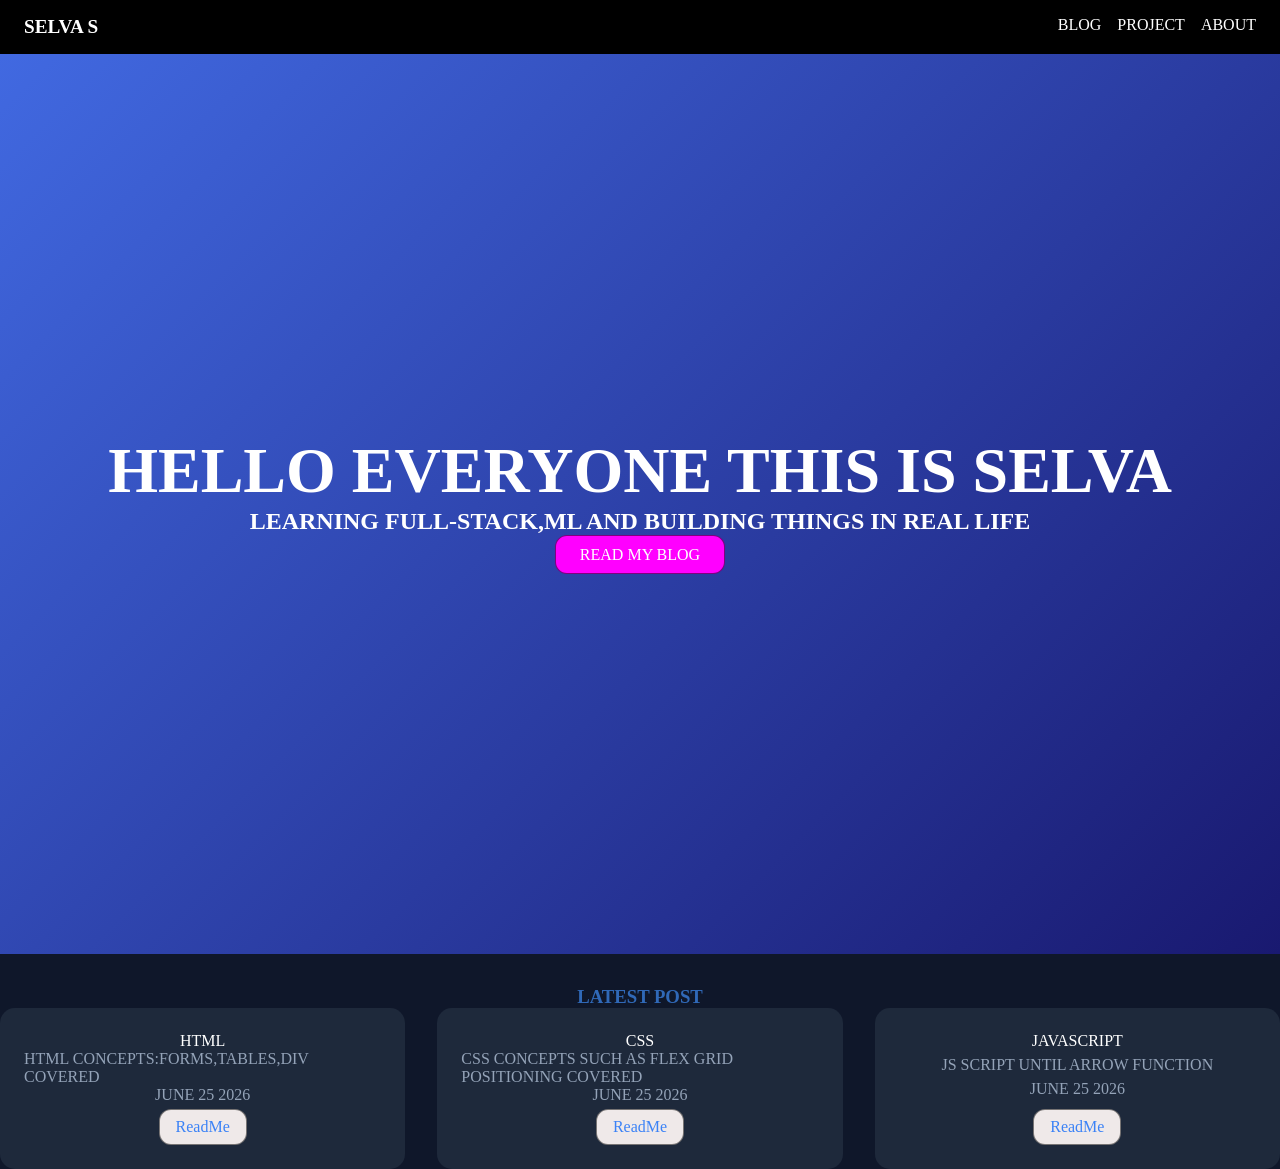
==== index.html @ 8ac54803 "Created NAVBAR AND BLOGSECTION" ====
<!DOCTYPE html>
<html lang="en">
<head>
    <meta charset="UTF-8">
    <meta name="viewport" content="width=device-width, initial-scale=1.0">
    <title>DEVBLOG</title>
    <link rel="stylesheet" href="style.css">
</head>
<body>
    <nav class="navbar">
        <div class="info">
            SELVA S
        </div>
        <div class="abtlinks">
            <a href="blogpage.html" target="_blank">BLOG</a>
            <a href="projectpage.html" target="_blank">PROJECT</a>
            <a href="aboutpage.html" target="_blank">ABOUT</a>
        </div>
    </nav>
    <div class="hero">
        <h1 class="heading">HELLO EVERYONE THIS IS SELVA</h1>
        <h2 class="subheading">LEARNING FULL-STACK,ML AND BUILDING THINGS IN REAL LIFE</h2>
        <a href="blogpage.html" target="_blank" class="blog_btn">READ MY BLOG</a>
    </div>
    <section class="blogpost">
        <div class="sectionhead">
         <h3 class="heading">LATEST POST</h3>
        </div>
        <div class="blogpost-section">
        <div class="card">
            <p class="heading">HTML</p>
            <p class="cardtext">HTML CONCEPTS:FORMS,TABLES,DIV COVERED</p>
           <p class="date">JUNE 25 2026</p>
            <a href="blogpost.html">ReadMe</a>
        </div>
        <div class="card">
            <p class="heading">CSS</p>
            <p class="cardtext">CSS CONCEPTS SUCH AS FLEX GRID POSITIONING COVERED </p>
              <p class="date">JUNE 25 2026</p>
            <a href="blogpost.html">ReadMe</a>
        </div>
        <div class="card">
            <p class="heading">JAVASCRIPT</p>
            <p class="cardtext">JS SCRIPT UNTIL ARROW FUNCTION</p>
              <p class="date">JUNE 25 2026</p>
            <a href="blogpost.html">ReadMe</a>
        </div>
    </div>
    </section>
</body>
</html>
---- style.css ----
:root
{
    --color:white;
    --spacing:1.5rem;
    --background:black;
    --hover-background:yellow;
    --card-bg: #1e293b;
  --card-text: #94a3b8;
  --card-heading: white;
  --tag-color: #3b82f6;

     background: #0f172a;
}

*
{
    box-sizing: border-box;
    margin:0;
    padding:0;
}

.navbar
{
    display: flex;
    justify-content: space-between;
    align-items: center;
    gap:4rem;
    color:var(--color);
    background:var(--background);
    position: sticky;
    top:0;
    padding: 1rem var(--spacing);
    z-index: 100;
}
.navbar .info
{
    font-size: 1.2rem;
    font-weight: bold;
}
.navbar .abtlinks 
{
   display: flex;
   gap:1rem;
   
}
.navbar .abtlinks a
{   display: inline-block;
    text-decoration: none;
    color:var(--color);
    position:relative;
    padding-bottom: 4px;
    transition: color 0.3s ease,transform 0.3s ease;
}
.navbar .abtlinks a:hover
{
    color: red;
    transform: translateY(-2px);
}
.navbar .abtlinks a::after
{
    content: "";
    position: absolute;
    bottom: 0;
    left:0;
    width: 0;
    height: 2px;
    transition: width 0.3s ease;
    background-color:var(--hover-background);
}
.navbar .abtlinks a:hover::after
{
    width:100%;
}
.hero
{   color: var(--color);
    display: flex;
    flex-direction: column;
    min-height: 100vh;
    justify-content: center;
    align-items: center;
    background:linear-gradient(135deg,#4169E1 0%,#191970 100%);
   
}
.hero .heading
{
    font-size:clamp(2.5rem,5vw,4rem);
}
.hero .subheading
{
    font-size: clamp(1rem,2.5vw,1.5rem);
}
.hero .blog_btn
{   display: inline-block;
    text-decoration: none;
    background-color: #FF00FF;
    padding: 0.6rem 1.5rem;
    border: 1px solid rgba(0,0,0,0.5);
    border-radius: 12px;
    color:white;
    transition: box-shadow 0.3s ease,transform 0.3s ease;
    
}
.hero .blog_btn:hover
{
    box-shadow: 0 4px 8px rgba(0,0,0,0.5);
    transform: scale(1.1);
}
.blogpost .sectionhead
{
    text-align: center;
    color: #3069b8;
    
}
.blogpost
{
    padding-top:2rem ;
}
.blogpost-section
{
    display: flex;
   justify-content: space-between;
  
  gap:2rem;
}
.blogpost-section .card
{
   flex: 1;
    background:var(--card-bg);
    color:var(--card-text);
    display: flex;
    flex-direction: column;
    align-items: center;
    justify-content: space-between;
    padding: 1.5rem;
    border-radius:15px ;
    min-width: 200px;

}
.blogpost-section .card .heading
{
    color: var(--card-heading);

}
.blogpost-section .card .cardtext
{
    color: var(--card-text);
}
.blogpost-section .card a
{
    margin-top: 5px;
    text-decoration: none;
    padding: 0.5rem 1rem;
    border:1px solid rgba(0,0,0,0.5);
    border-radius: 12px;
    background-color:rgb(239, 233, 233);
    color:var(--tag-color);
}
@media (max-width:768px)
{
    .blogpost-section 
    {
        flex-wrap: wrap;
        flex-direction: column;
    }
}
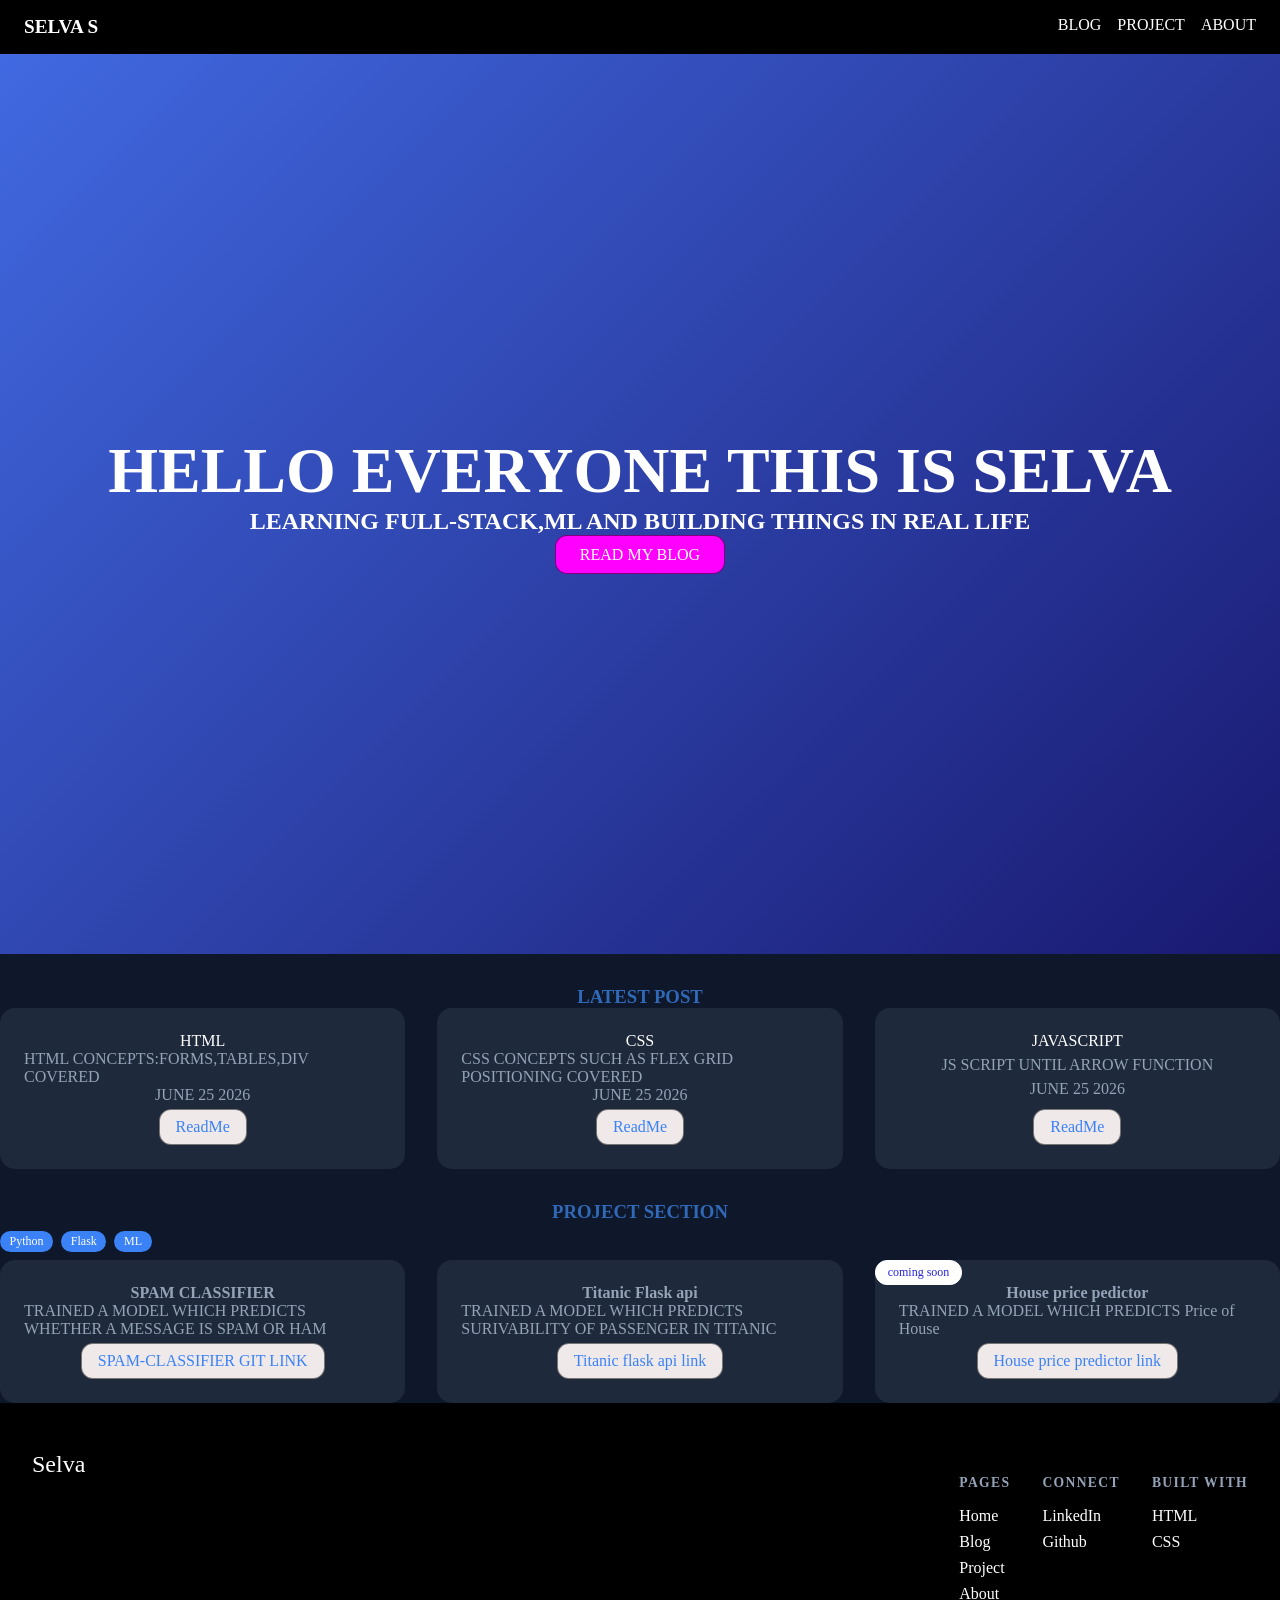
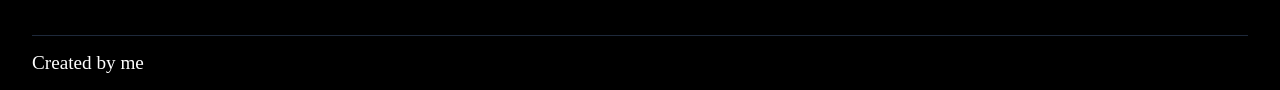
==== commit 731b83e7: "ADDED PROJECT SECTION AND FOOTER -HOME PAGE OVER" ====
--- a/index.html
+++ b/index.html
@@ -47,5 +47,73 @@
         </div>
     </div>
     </section>
+    
+    <section class="projects">
+       <div class="projecthead">
+        <h3>PROJECT SECTION</h3>
+       </div>
+
+       <div class="card-tags">
+             <span>Python</span>
+            <span>Flask</span>
+            <span>ML</span>
+        </div>
+
+       <div class="project-section">
+
+        <div class="project-card">       
+        <h4>SPAM CLASSIFIER</h4>
+        <p>TRAINED A MODEL WHICH PREDICTS WHETHER A MESSAGE IS SPAM OR HAM</p>
+        <a href="https://github.com/Selva-s7/spam-classifier-api" target="_blank">SPAM-CLASSIFIER GIT LINK</a>
+    </div>
+
+
+        <div class="project-card">
+            <h4>Titanic Flask api</h4>
+        <p>TRAINED A MODEL WHICH PREDICTS SURIVABILITY OF PASSENGER IN TITANIC</p>
+        <a href="https://github.com/Selva-s7/titanic-flask-api" target="_blank">Titanic flask api link</a>
+    </div>
+        
+        <div class="project-card1">
+            <h4>House price pedictor</h4>
+        <p>TRAINED A MODEL WHICH PREDICTS Price of House</p>
+        <a href="https://github.com/Selva-s7/house-price-predictor-api" target="_blank">House price predictor link</a>
+    </div>
+        
+
+       </div>
+    </section>
+
+    <footer class="footer">
+        <div class="footer-top">
+
+            <div class="footer-details">
+            <p>Selva</p>
+            </div>
+
+        <div class="footer-links">
+            <div class="links-column">
+                <h3>Pages</h3>
+                <a href="index.html" target="_blank">Home</a>
+                <a href="blogpage.html" target="_blank">Blog</a>
+                <a href="projectpage.html" target="_blank">Project</a>
+                <a href="aboutpage.html" target="_blank">About</a>
+            </div>
+            <div class="links-column">
+                <h3>Connect</h3>
+                <a href="https://www.linkedin.com/in/selva-s270406" target="_blank">LinkedIn</a>
+                <a href="https://github.com/Selva-s7" target="_blank">Github</a>
+            </div>
+            <div class="links-column">
+                <h3>Built with</h3>
+                <p>HTML</p>
+                <p>CSS</p>
+            </div>
+        </div>
+        </div>
+        <div class="footer-bottom">
+            <p>Created by me</p>
+        </div>
+    </footer>
 </body>
 </html>
--- a/style.css
+++ b/style.css
@@ -125,7 +125,7 @@
 .blogpost-section .card
 {
    flex: 1;
-    background:var(--card-bg);
+     background:var(--card-bg);
     color:var(--card-text);
     display: flex;
     flex-direction: column;
@@ -134,6 +134,7 @@
     padding: 1.5rem;
     border-radius:15px ;
     min-width: 200px;
+    
 
 }
 .blogpost-section .card .heading
@@ -162,4 +163,120 @@
         flex-wrap: wrap;
         flex-direction: column;
     }
+}
+.projects
+{
+    padding-top: 2rem;
+}
+.projects .projecthead
+{
+    text-align: center;
+      color: #3069b8;
+}
+.projects .card-tags
+{
+    color: white;
+    display: flex;
+    gap:0.5rem;
+    flex-wrap: wrap;
+    margin: 0.5rem 0;
+}
+.card-tags span {
+  background: var(--tag-color);
+  color: white;
+  padding: 0.2rem 0.6rem;
+  border-radius: 20px;
+  font-size: 0.75rem;
+}
+.projects .project-section
+{
+    display: flex;
+    justify-content: space-between;
+    gap:2rem;
+}
+.projects .project-section .project-card,.projects .project-section .project-card1 
+{   position: relative;
+    flex: 1;
+    background:var(--card-bg);
+    color:var(--card-text);
+    display: flex;
+    flex-direction: column;
+    align-items: center;
+    justify-content: space-between;
+    padding: 1.5rem;
+    border-radius:15px ;
+    min-width: 200px;
+}
+.projects .project-section .project-card a,.projects .project-section .project-card1 a
+{
+    text-decoration: none;
+    margin-top: 5px;
+    padding: 0.5rem 1rem;
+    border:1px solid rgba(0,0,0,0.5);
+    border-radius: 12px;
+    background-color:rgb(239, 233, 233);
+    color:var(--tag-color);
+}
+.projects .project-section .project-card1::before
+{
+    content: "coming soon";
+    position: absolute;
+    padding: 0.25rem 0.75rem;
+    left:0;
+    top:0;
+    color:rgb(38, 38, 219);
+    background: white;
+    border: 1px solid white;
+    border-radius: 12px;
+    z-index: 1;
+    font-size: 0.75rem;
+}
+.footer
+{   background-color: black;
+    padding: 3rem 2rem 1rem;
+}
+.footer .footer-top
+{
+    display: flex;
+    justify-content: space-between;
+}
+.footer .footer-top .footer-details
+{   
+    font-size: 1.5rem;
+    color: white;
+}
+.footer .footer-top .footer-links
+{  
+    display: flex;
+    gap:2rem;
+    padding-top: 1.5rem;
+}
+.footer .footer-top .footer-links .links-column
+{
+    display: flex;
+    flex-direction: column;
+    gap:0.5rem;
+    color:white;
+}
+.footer .footer-top .footer-links .links-column a
+{
+    text-decoration: none;
+    color: white;
+}
+.footer .footer-bottom
+{
+    font-size: 1.2rem;
+    color: white;
+    border-top: 1px solid #1e293b;
+    padding-top: 1rem;
+    margin-top: 2rem;
+}
+.footer .footer-top .footer-links .links-column h3
+{
+    text-transform: uppercase;
+    font-size: 0.85rem;
+    color: #94a3b8;
+    margin-bottom: 0.5rem;
+    letter-spacing: 0.1em;
+    
 }
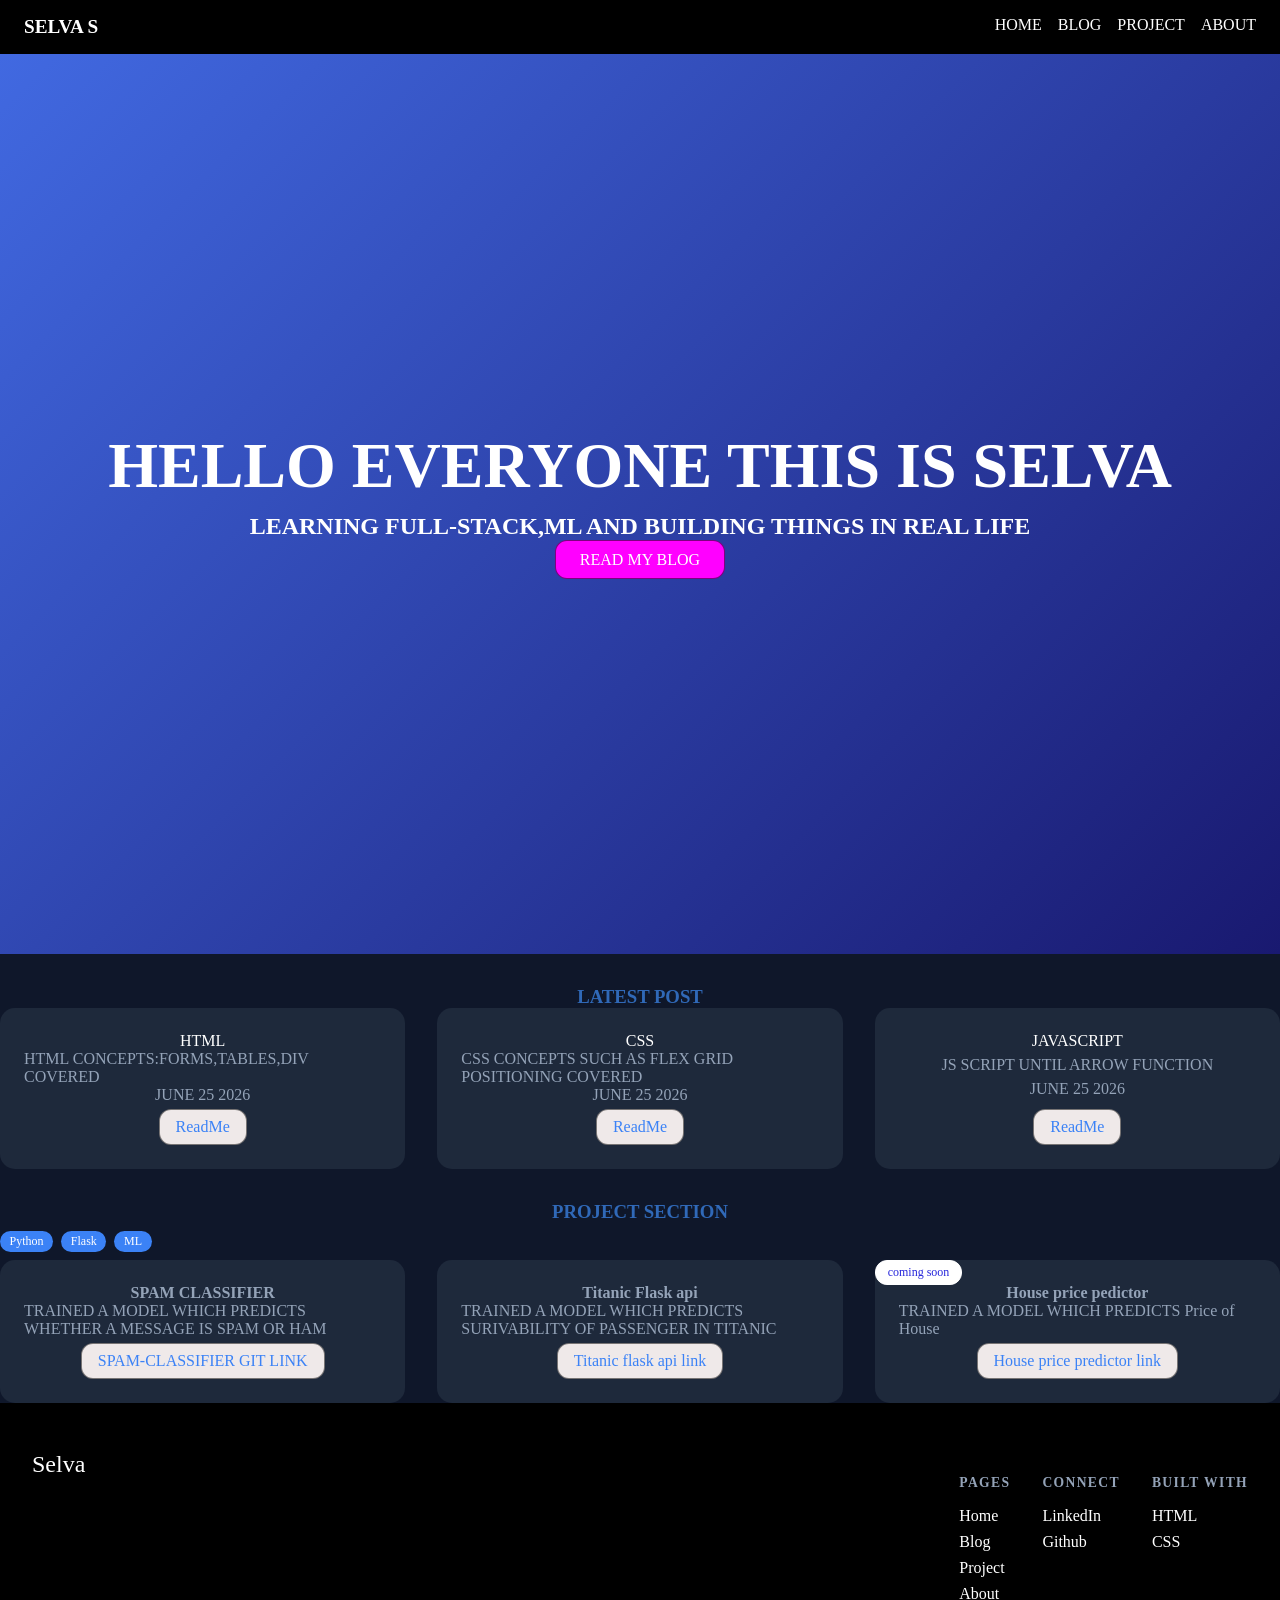
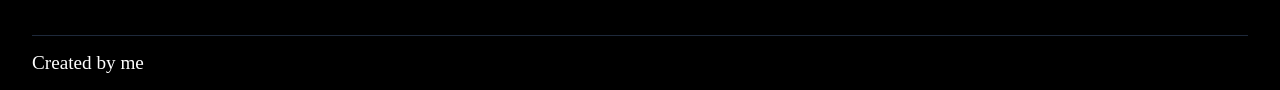
==== commit aad436d2: "ADDED PROJECT AND BLOGPAGE" ====
--- a/index.html
+++ b/index.html
@@ -12,6 +12,7 @@
             SELVA S
         </div>
         <div class="abtlinks">
+            <a href="index.html" target="_blank">HOME</a>
             <a href="blogpage.html" target="_blank">BLOG</a>
             <a href="projectpage.html" target="_blank">PROJECT</a>
             <a href="aboutpage.html" target="_blank">ABOUT</a>
--- a/style.css
+++ b/style.css
@@ -84,6 +84,7 @@
 .hero .heading
 {
     font-size:clamp(2.5rem,5vw,4rem);
+    margin-bottom: 10px;
 }
 .hero .subheading
 {
@@ -277,6 +278,191 @@
     font-size: 0.85rem;
     color: #94a3b8;
     margin-bottom: 0.5rem;
-    letter-spacing: 0.1em;
-    
-}+    letter-spacing: 0.1em; 
+}
+.blog-hero
+{
+    min-height:500px;
+    display: flex;
+    flex-direction: column;
+    align-items: center;
+    background:linear-gradient(135deg,#4169E1 0%,#191970 100%);
+    justify-content:center;
+}
+.blog-hero .heading
+{
+    color:white;
+    font-size: clamp(2.5rem,5vw,4rem);
+    margin-bottom: 10px;
+}
+.blog-hero .subheading
+{
+    color:white;
+    font-size:clamp(1.5rem,2vw,2rem);
+}
+.blogpage-cardsection
+{  
+    display: grid;
+    grid-template-columns: repeat(3,1fr);
+    margin-top:10px;
+    gap:2rem;
+  
+}
+.blogpage-cardsection .blogpage-card1,.blogpage-cardsection .blogpage-card2,.blogpage-cardsection .blogpage-card3
+{   position: relative;
+     background:var(--card-bg);
+    min-width: 200px;
+        color:var(--card-text);
+    border-radius: 15px;
+    display: flex;
+    flex-direction: column;
+    justify-content: center;
+    margin: 0.5rem;
+     padding:2rem 0;
+     align-items: center; 
+}
+.blogpage-cardsection .blogpage-card1 ul,.blogpage-cardsection .blogpage-card2 ul,.blogpage-cardsection .blogpage-card3 ul
+{   
+    list-style: none;
+    gap:2rem;
+}
+.blogpage-cardsection .blogpage-card1::before
+{   content: "HTML";
+    position: absolute;
+    top:0;
+    left:0;
+    padding: 0.5rem 0.2rem;
+    color:rgb(47, 47, 223);
+    border-radius: 12px;
+    background-color: white;
+}
+.blogpage-cardsection .blogpage-card2::before
+{   content: "CSS";
+    position: absolute;
+    top:0;
+    left:0;
+    padding: 0.5rem 0.2rem;
+    color:rgb(47, 47, 223);
+    border-radius: 12px;
+    background-color: white;
+}
+.blogpage-cardsection .blogpage-card3::before
+{   content: "JAVASCRIPT";
+    position: absolute;
+    top:0;
+    left:0;
+    padding: 0.5rem 0.2rem;
+    color:rgb(47, 47, 223);
+    border-radius: 12px;
+    background-color: white;
+}
+@media (max-width:768px)
+{
+    .blogpage-cardsection
+    {
+        grid-template-columns: 1fr;
+    }
+}
+.blogpage-cardsection .blogpage-card1 h3,.blogpage-cardsection .blogpage-card2 h3,.blogpage-cardsection .blogpage-card3 h3
+{
+    color:white;
+    margin-bottom: 5px;
+    font-weight: 800;
+}
+.projectpage-card
+{
+    display: grid;
+    grid-template-columns: repeat(3,1fr);
+    padding: 2rem 1rem;
+  
+}
+.projectpage-card .pcard 
+{
+    display: flex;
+    flex-direction: column;
+    gap:0.2rem;
+    justify-content: space-between;
+    align-items: center;
+    padding: 0.5rem 0.1rem;
+    
+}
+.projectpage-card .pcard h4 
+{
+    color:white;
+    font-weight: 800;
+    margin-bottom: 5px;
+    
+}
+.projectpage-card .pcard p 
+{
+    color:white;
+    font-weight: 600;
+    text-align: center;
+    
+}
+.projectpage-card .pcard a
+{
+    text-decoration: none;
+    padding: 0.5rem 0.2rem;
+    background-color: white;
+    border-radius: 12px;
+    color: #3069b8;
+}
+.projectpage-card .pcard .pcard-tags
+{
+    display: flex;
+    flex-wrap: wrap;
+    gap:0.5rem;
+    margin-bottom: 10px;
+}
+.projectpage-card .pcard .pcard-tags .ptagsrow
+{
+    color:blue;
+    background-color: white;
+    border-radius:12px ;
+    padding: 0.2rem 0.6rem;
+}
+.projectpage-card .house
+{
+    position: relative;
+}
+.projectpage-card .house::before
+{   position: absolute;
+    content: "coming soon";
+    color:blue;
+    background-color: white;
+    top: 0;
+    left: 0;
+    padding: 0.2rem 0.25rem;
+    border-radius: 12px;
+}
+.stack
+{
+    
+    background: linear-gradient(135deg,#4169E1 0%,#191970 100%);
+    min-height: 500px;
+
+}
+.stack .stack-head
+{   display: flex;
+    justify-content: center;
+    flex-direction: column;
+    align-items: center;
+    font-size: clamp(2rem,5vw,5rem);
+    color: white;
+    
+}
+.stack .stack-skills
+{  
+    display: grid;
+    grid-template-columns: repeat(6,1fr);
+}
+.stack .stack-skills .skills 
+{   display: inline-block;
+    color: blue;
+  width: fit-content;
+    background-color: white;
+    padding: 0.2rem 0.6rem;
+    border-radius: 12px;
+   
+}
